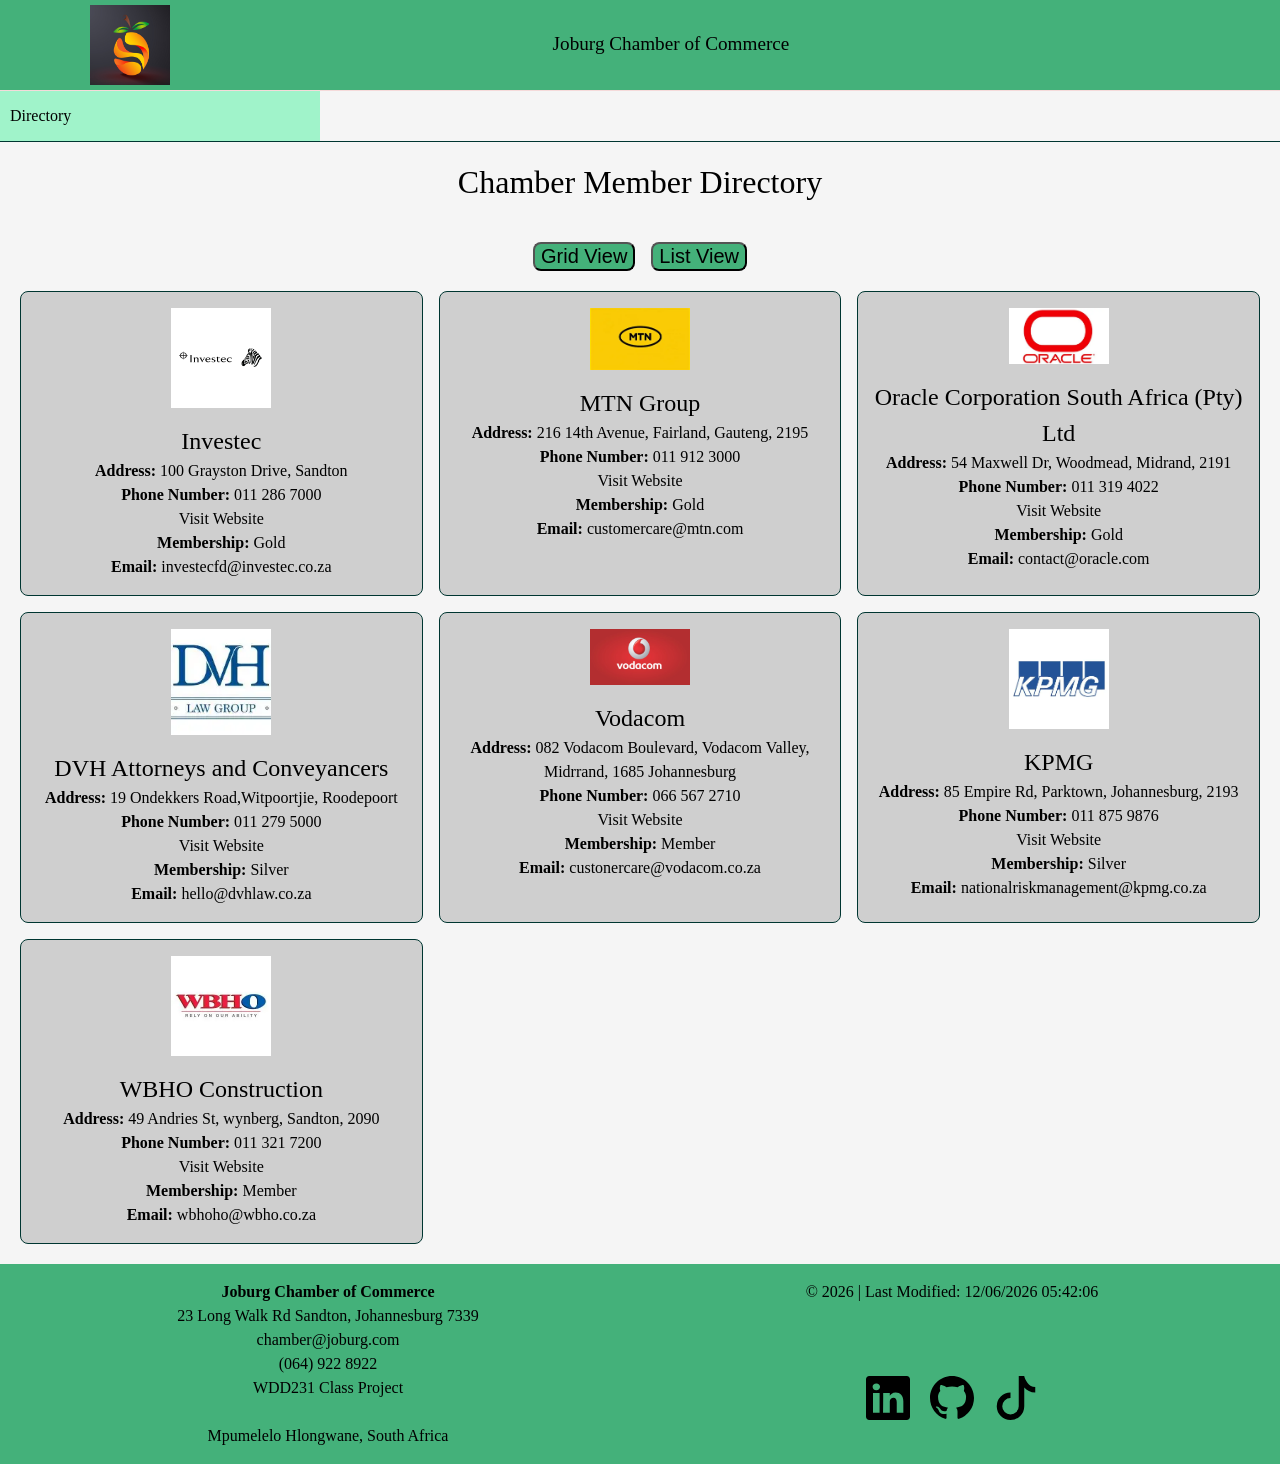
==== chamber/index.html @ f1ed206a "week2" ====
<!DOCTYPE html>
<html lang="en">
<head>
    <meta charset="UTF-8">
    <meta name="viewport" content="width=device-width, initial-scale=1.0">
    <title>Directory - Chamber of commerce</title>
    <meta name="description" content="WDD231 - Chamber of Commerce">
    <meta name="author" content="Mpumelelo Hlongwane">
    <link rel="icon" href="images/favicon.ico">

    <!--google fonts-->
    <link rel="preconnect" href="https://fonts.googleapis.com">
    <link rel="preconnect" href="https://fonts.gstatic.com" crossorigin>
    <link href="https://fonts.googleapis.com/css2?family=Merriweather:ital,opsz,wght@0,18..144,300..900;1,18..144,300..900&family=Playfair+Display:ital,wght@0,400..900;1,400..900&display=swap" rel="stylesheet">
    
    <!--social meta tags-->
    <meta property="og:title" content="Joburg Chamber of Commerce"/>
    <meta property="og:description" content="Joburg chamber of commerce is a local organization of businesses that work together to strengthen the business interests of the group. The intent of a chamber of commerce is to foster networking and to advocate on the behalf of the community."/>
    <meta property="og:url" content="https://Phume-H.github.io/wdd231/chamber/directory.html"/>
    <meta property="og:image" content="https://Phume-H.github.io/wdd231/chamber/directory.html/images/img.png" />
    <meta property="og:type" content="website" />

    <!--css and js links-->
    <link rel="stylesheet" href="styles/normalize.css">
    <link rel="stylesheet" href="styles/small.css">
    <link rel="stylesheet" href="styles/large.css">
    <script src="scripts/chamber.js" defer></script>
</head>

<body>
    <header>
        <img src="images/logo1.jpg" alt="chamber-logo" width="80" height="80">
        <span>Joburg Chamber of Commerce</span>
        <button id="ham-btn" class="hamburger" title="hamburger-menu"></button>
        
    </header>

    <nav id="nav-bar" class="navigation">
        <ul class="list"> 
            <li><a href="directory.html">Directory</a></li>
        </ul>
    </nav>

    <main>
        <h1>Chamber Member Directory</h1>

        <section class="view-toggle">
            <button id="gridBtn">Grid View</button>
            <button id="listBtn">List View</button>
        </section>

        <section id="membersContainer" class="grid-view"></section>

        
    </main>

    <footer>
        <div class="footer">
        <p>
            <span><strong>Joburg Chamber of Commerce</strong></span>
            <span>23 Long Walk Rd Sandton, Johannesburg 7339</span>
            <span>chamber@joburg.com</span>
            <span>(064) 922 8922</span>
        </p>

        <p id="lastModified">Last Modified:</p>
        <p>
            <span>WDD231 Class Project</span>
            <span id="currentyear"></span>
            Mpumelelo Hlongwane, South Africa
        </p>

         <div class="social">
            <a href="https://www.linkedin.com"><svg xmlns="http://www.w3.org/2000/svg" width="44" height="44" fill="black" class="bi bi-linkedin" viewBox="0 0 16 16" aria-label="linkedin-link">
            <path d="M0 1.146C0 .513.526 0 1.175 0h13.65C15.474 0 16 .513 16 1.146v13.708c0 .633-.526 1.146-1.175 1.146H1.175C.526 16 0 15.487 0 14.854zm4.943 12.248V6.169H2.542v7.225zm-1.2-8.212c.837 0 1.358-.554 1.358-1.248-.015-.709-.52-1.248-1.342-1.248S2.4 3.226 2.4 3.934c0 .694.521 1.248 1.327 1.248zm4.908 8.212V9.359c0-.216.016-.432.08-.586.173-.431.568-.878 1.232-.878.869 0 1.216.662 1.216 1.634v3.865h2.401V9.25c0-2.22-1.184-3.252-2.764-3.252-1.274 0-1.845.7-2.165 1.193v.025h-.016l.016-.025V6.169h-2.4c.03.678 0 7.225 0 7.225z"/>
            </svg></a>
            <a href="Phume-H.github.io/wdd231"><svg xmlns="http://www.w3.org/2000/svg" width="44" height="44" fill="black" class="bi bi-github" viewBox="0 0 16 16" aria-label="github-link">
            <path d="M8 0C3.58 0 0 3.58 0 8c0 3.54 2.29 6.53 5.47 7.59.4.07.55-.17.55-.38 0-.19-.01-.82-.01-1.49-2.01.37-2.53-.49-2.69-.94-.09-.23-.48-.94-.82-1.13-.28-.15-.68-.52-.01-.53.63-.01 1.08.58 1.23.82.72 1.21 1.87.87 2.33.66.07-.52.28-.87.51-1.07-1.78-.2-3.64-.89-3.64-3.95 0-.87.31-1.59.82-2.15-.08-.2-.36-1.02.08-2.12 0 0 .67-.21 2.2.82.64-.18 1.32-.27 2-.27s1.36.09 2 .27c1.53-1.04 2.2-.82 2.2-.82.44 1.1.16 1.92.08 2.12.51.56.82 1.27.82 2.15 0 3.07-1.87 3.75-3.65 3.95.29.25.54.73.54 1.48 0 1.07-.01 1.93-.01 2.2 0 .21.15.46.55.38A8.01 8.01 0 0 0 16 8c0-4.42-3.58-8-8-8"/>
            </svg></a>
            <a href="https://www.tiktok.com/"><svg xmlns="http://www.w3.org/2000/svg" width="44" height="44" fill="black" class="bi bi-tiktok" viewBox="0 0 16 16" aria-label="tiktok-link">
            <path d="M9 0h1.98c.144.715.54 1.617 1.235 2.512C12.895 3.389 13.797 4 15 4v2c-1.753 0-3.07-.814-4-1.829V11a5 5 0 1 1-5-5v2a3 3 0 1 0 3 3z"/>
            </svg></a>
        </div>

        </div>
    </footer>
</body>
</html>
---- chamber/styles/small.css ----
/******************** navigation ********************/

header {
  display: grid;
  grid-template-columns:  44px auto 44px;
  padding: 5px 0 5px 10px;
  text-align: center;
  background-color: #44b17a;
  color: black;
  border-bottom: solid 1px #f5dada;
  column-gap: 8px;
}

header span {
  font-size: 1.2rem;
  padding-top: 25px;
}

.hamburger {
  background-color: #44b17a;
  border: none;
  color: black;
  cursor: pointer;
  font-family: Verdana, Geneva, Tahoma, sans-serif;
}

.hamburger::before {
  content: "\2630";
  font-size: 2rem;
}

.hamburger.show::before {
  content: "\00D7"
}

/******************** navigation ********************/

.navigation {
  display: none;
}

.navigation.show {
  display: block
}

.navigation ul {
  list-style-type: none;
  margin: 0;
  padding: 0;

}

.navigation a {
  display: block;
  padding: .8rem 10px;
  background-color: #a0f3ca;
  color: black;
  text-decoration: none;
  border-bottom: solid 1px #003631;
}

.navigation li.current a{
  background-color: #44b17a;
}

.navigation a:hover {
  background-color: #6bebab;
}


/******************** body ********************/

body {
  background-color: whitesmoke;
  color: black;
  margin: 0;
}

h1 {
  text-align: center;
  padding-top: 1rem;
  padding-bottom: 1rem;
}

#membersContainer {
  display: grid;
  gap: 1rem;
  margin: 20px;
}

.grid-view {
  display: grid;
  grid-template-columns: repeat(auto-fit, minmax(250px, 1fr));
}

.list-view .member-card {
  display: grid;
  grid-template-columns: 1fr;
  padding: 1rem;
  margin: 0;
  gap: 1rem;
  text-align: left;
}

.list-view .member-card img {
  display: none;
}

.list-view .member-card h2 {
  font-size: 1rem;
  margin: 0;
}

.list-view .member-card:nth-child(even) {
  background-color: rgb(207, 207, 207);
  color: black;
}

.member-card {
  border-radius: 8px;
  padding: 1rem;
  background: rgb(207, 207, 207);
  border: solid 1.5px #003631;
  text-align: center;
}

.member-card img {
  max-width: 100px;
  height: auto;
  margin-bottom: 0.5rem;
}

.view-toggle {
  display: flex;
  justify-content: center;
  gap: 1rem;
  margin: 20px 0;
}

.view-toggle button{
  cursor: pointer;
  background-color: #44b17a;
  color:black;
  font-size: 20px;
  border-radius: 8px;
}

/******************** socials ********************/
.social {
  display: flex;
  justify-content: center;
  column-gap: 20px;
  padding-bottom: 1rem;
  
}

/******************** Home page hero panel ********************/
.map {
  width: 250px;
  height: 200px;
  border-radius: 10px;
}

.info-panels {
  display: flex;
  position: static;
  transform: none;
  flex-direction: column;
  align-items: center;
  padding: 1rem;
  gap: 2rem;
}

.responsive-image {
  width: 100%;
}

.info-box {
  background-color: rgba(234, 243, 247, 0.911);
  padding: 1rem;
  border-radius: 10px;
  width: 300px;
  box-shadow: 0 0 10px rgba(0,0,0,0.2);
}

.link {
  display: block;
  text-align: center;
}

/******************** spotlights ********************/
.card {
  border-radius: 8px;
  padding: 1rem;
  background: #44b17a;
  border: solid 1.5px #003631;
  text-align: center;
}

.card img {
  max-width: 100px;
  height: auto;
  margin-bottom: 0.5rem;
}

.spotlight-view {
  display: flex;
  flex-direction: column;
}

#spotlights {
  display: grid;
  grid-template-columns: repeat(auto-fit, minmax(250px, 1fr));
  gap: 2rem;
  margin: 10px;
  padding: 1rem;
}

/******************** membership-level ********************/

.membership-cards {
  display: grid;
  grid-template-columns: 1fr;
  gap: 1rem;
  margin-top: 2rem;
}

.card {
  grid-template-columns: 1fr;
  padding: 1rem;
  border: 1px solid #ccc;
  border-radius: 8px;
  animation: fadeInCard 1s ease forwards;
}

@keyframes fadeInCard {
  from {
    opacity: 0;
    transform: translateY(20px);
  }
  to {
    opacity: 1;
    transform: translateY(0);
  }
}

.info-link {
  display: inline-block;
  margin-top: 0.5rem;
  color: #0077cc;
  text-decoration: underline;
  cursor: pointer;
}

.modal {
  display: none;
  position: fixed;
  z-index: 999;
  left: 0; top: 0;
  width: 100%; height: 100%;
  background-color: rgba(0,0,0,0.6);
}

.modal-content {
  background: #fff;
  margin: 10% auto;
  padding: 2rem;
  width: 90%;
  max-width: 500px;
  border-radius: 8px;
}

.close {
  float: right;
  font-size: 1.5rem;
  cursor: pointer;
}
  
/******************** discover ********************/

#allplaces div {
  margin: 1rem 8px;
  border: 1px solid #003631;
  background-color: #ecbd35;
  border-radius: 10px;
  overflow: hidden;

  display: grid;
  grid-template-areas: 
  "name"
  "photo"
  "description"
  "address";
}

#allplaces div h2 {
  margin: 1rem 10px;
  grid-area: name;
}

#allplaces div img {
  width: 100%;
  grid-area: photo;
}

#allplaces div p {
  margin: 1rem 10px;
  grid-area: description;
}

#allplaces div address {
  margin: 1rem 10px;
  grid-area: address;
}

p {
  text-align: center;
}
/******************** footer ********************/

footer {
  background-color: #44b17a;
  color: black;
  padding: 1rem;
  text-align: center;
}

.footer {
  display: grid;
  grid-template-columns: 1fr;
}

.footer span {
  display: block;
}

.footer span {
  display: inline-block;
  width: 100%;
}
---- chamber/styles/large.css ----
@media (min-width: 768px) {
    header, main, footer {
        
        margin: 0 auto;
    }

    header {
        grid-template-columns: 44px  auto;
    }

    header img {
        margin-left: 80px;
    }

    .hamburger {
        display: none;

    }

    .navigation {
        display: block;
        border-bottom: solid 1px #003631;
    }

    .navigation ul {
        display: grid;
        grid-template-columns: 1fr 1fr 1fr 1fr;
        justify-content: space-around;
    }

    .navigation a {
        border: none;
    }

    .grid-view {
        display: grid;
        grid-template-columns: 1fr 1fr 1fr;
    }
    
    .list-view .member-card {
        display: grid;
        grid-template-columns: 2fr 1fr 1fr;
    }

    .info-panels {
        position: absolute;
        display: flex;
        flex-direction: row;
        top: 50%;
        left: 50%;
        transform: translate(-50%, -50%);
        gap: 2rem;
    }

    .membership-cards {
        grid-template-columns: 1fr;
        position: absolute;
        right: 10%;
        top: 36%;
        width: 30%;
    }

    .spotlight-view {
        display: flex;
        flex-direction: row;
    }

    #spotlights {
        display: grid;
        grid-template-columns: 1fr 1fr 1fr;
    }

    form {
        margin: 3rem;
    }

    #allplaces {
        display: grid; 
        grid-template-columns: 1fr 1fr ;
       
    }

    .footer {
        grid-template-columns: 1fr 1fr;
    }

}
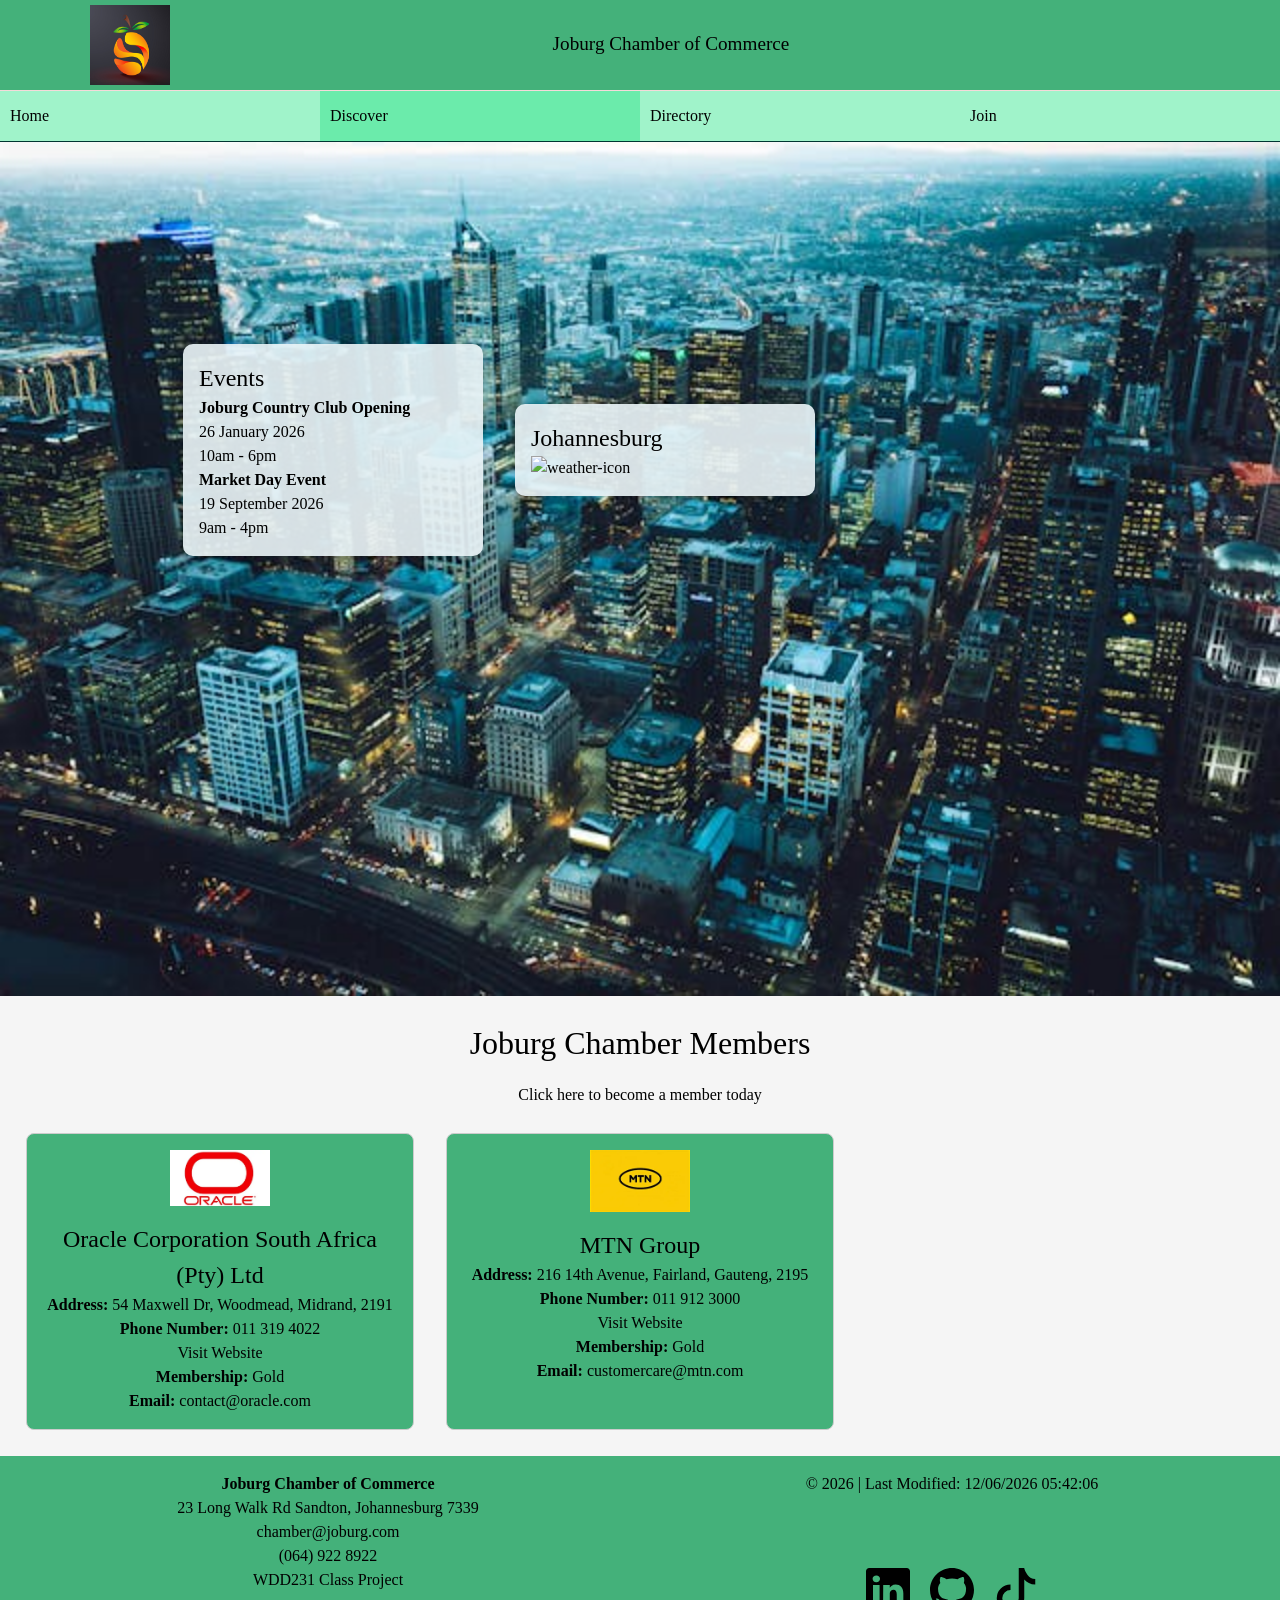
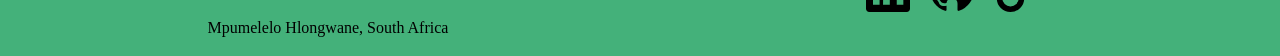
==== commit 88279f2b: "week3" ====
--- a/chamber/index.html
+++ b/chamber/index.html
@@ -3,7 +3,7 @@
 <head>
     <meta charset="UTF-8">
     <meta name="viewport" content="width=device-width, initial-scale=1.0">
-    <title>Directory - Chamber of commerce</title>
+    <title>Home - Chamber of commerce</title>
     <meta name="description" content="WDD231 - Chamber of Commerce">
     <meta name="author" content="Mpumelelo Hlongwane">
     <link rel="icon" href="images/favicon.ico">
@@ -14,11 +14,11 @@
     <link href="https://fonts.googleapis.com/css2?family=Merriweather:ital,opsz,wght@0,18..144,300..900;1,18..144,300..900&family=Playfair+Display:ital,wght@0,400..900;1,400..900&display=swap" rel="stylesheet">
     
     <!--social meta tags-->
-    <meta property="og:title" content="Joburg Chamber of Commerce"/>
-    <meta property="og:description" content="Joburg chamber of commerce is a local organization of businesses that work together to strengthen the business interests of the group. The intent of a chamber of commerce is to foster networking and to advocate on the behalf of the community."/>
-    <meta property="og:url" content="https://Phume-H.github.io/wdd231/chamber/directory.html"/>
-    <meta property="og:image" content="https://Phume-H.github.io/wdd231/chamber/directory.html/images/img.png" />
-    <meta property="og:type" content="website" />
+    <meta property="og:title" content="Joburg Chamber of Commerce">
+    <meta property="og:description" content="joburg chamber of commerce is a local organization of busin… of a chamber of commerce is to foster networking and to advocate on the behalf of the community.">
+    <meta property="og:url" content="https://Phume-H.github.io/wdd231/chamber/directory.html">
+    <meta property="og:image" content="https://Phume-H.github.io/wdd231/chamber/directory.html/images/img.png">
+    <meta property="og:type" content="website">
 
     <!--css and js links-->
     <link rel="stylesheet" href="styles/normalize.css">
@@ -36,24 +36,60 @@
     </header>
 
     <nav id="nav-bar" class="navigation">
-        <ul class="list"> 
-            <li><a href="directory.html">Directory</a></li>
-        </ul>
+        <ul class="list">
+                <li><a href="index.html">Home</a></li>
+                <li class="current"><a href="discover.html">Discover</a></li>
+                <li><a href="directory.html">Directory</a></li>
+                <li><a href="#">Join</a></li>
+            </ul>
     </nav>
 
     <main>
-        <h1>Chamber Member Directory</h1>
+        <div class="hero">
+            <picture>
+                <source srcset="images/background.jpg" media="(min-width: 1000px)">
+                <source srcset="images/background.jpg" media="(min-width: 600px)">
+                <img src="images/img5.webp" alt="chamber-members" class="responsive-image">
+            </picture>
 
-        <section class="view-toggle">
-            <button id="gridBtn">Grid View</button>
-            <button id="listBtn">List View</button>
-        </section>
+            <div class="info-panels">
+                <article class="info-box data-box">
+                <h2>Events</h2>
+                <span><strong>Joburg Country Club Opening</strong></span>
+                <p>26 January 2026</p>
+                <p>10am - 6pm</p>
+                <span><strong>Market Day Event</strong></span>
+                    <p>19 September 2026</p>
+                    <p>9am - 4pm</p>
+                </article>
 
-        <section id="membersContainer" class="grid-view"></section>
+                <section>
+                    <div class="info-box">
+                        <h2 id="town">Johannesburg</h2>
+                        <img id="graphic" src="images/" alt="weather-icon">
+                        <p id="description"></p>
+                        <p id="temperature"></p>
+                    </div>
+                </section>
+               <iframe 
+                    src="https://www.google.com/maps/embed?pb=!1m18!1m12!1m3!1d114606.2368156643!2d27.978!3d-26.2041!2m3!1f0!2f0!3f0!3m2!1i1024!2i768!4f13.1!3m3!1m2!1s0x1e95135f9f5f5f5f%3A0x123456789abcdef!2sJohannesburg%2C%20South%20Africa!5e0!3m2!1sen!2sza!4v1614031234567"
+                    width="250" 
+                    height="230" 
+                    style="border:0;" 
+                    allowfullscreen="" 
+                    loading="lazy">
+                </iframe>
 
-        
+
+            </div>
+        </div>
+
+        <h1>Joburg Chamber Members</h1>
+        <span class="link"><a href="join.html">Click here to become a member today</a></span>
+        <div class="spotlight-view">
+        <div id="spotlights"></div>
+        </div>
     </main>
-
     <footer>
         <div class="footer">
         <p>
@@ -77,12 +113,13 @@
             <a href="Phume-H.github.io/wdd231"><svg xmlns="http://www.w3.org/2000/svg" width="44" height="44" fill="black" class="bi bi-github" viewBox="0 0 16 16" aria-label="github-link">
             <path d="M8 0C3.58 0 0 3.58 0 8c0 3.54 2.29 6.53 5.47 7.59.4.07.55-.17.55-.38 0-.19-.01-.82-.01-1.49-2.01.37-2.53-.49-2.69-.94-.09-.23-.48-.94-.82-1.13-.28-.15-.68-.52-.01-.53.63-.01 1.08.58 1.23.82.72 1.21 1.87.87 2.33.66.07-.52.28-.87.51-1.07-1.78-.2-3.64-.89-3.64-3.95 0-.87.31-1.59.82-2.15-.08-.2-.36-1.02.08-2.12 0 0 .67-.21 2.2.82.64-.18 1.32-.27 2-.27s1.36.09 2 .27c1.53-1.04 2.2-.82 2.2-.82.44 1.1.16 1.92.08 2.12.51.56.82 1.27.82 2.15 0 3.07-1.87 3.75-3.65 3.95.29.25.54.73.54 1.48 0 1.07-.01 1.93-.01 2.2 0 .21.15.46.55.38A8.01 8.01 0 0 0 16 8c0-4.42-3.58-8-8-8"/>
             </svg></a>
-            <a href="https://www.tiktok.com/"><svg xmlns="http://www.w3.org/2000/svg" width="44" height="44" fill="black" class="bi bi-tiktok" viewBox="0 0 16 16" aria-label="tiktok-link">
+            <a href="https://www.tiktok.com"><svg xmlns="http://www.w3.org/2000/svg" width="44" height="44" fill="black" class="bi bi-tiktok" viewBox="0 0 16 16" aria-label="tiktok-link">
             <path d="M9 0h1.98c.144.715.54 1.617 1.235 2.512C12.895 3.389 13.797 4 15 4v2c-1.753 0-3.07-.814-4-1.829V11a5 5 0 1 1-5-5v2a3 3 0 1 0 3 3z"/>
             </svg></a>
         </div>
 
         </div>
     </footer>
+    <script src="scripts/weather.mjs"></script>
 </body>
 </html>
--- a/chamber/styles/small.css
+++ b/chamber/styles/small.css
@@ -60,7 +60,7 @@
 }
 
 .navigation li.current a{
-  background-color: #44b17a;
+  background-color: #6bebab;
 }
 
 .navigation a:hover {
@@ -275,47 +275,7 @@
   font-size: 1.5rem;
   cursor: pointer;
 }
-  
-/******************** discover ********************/
-
-#allplaces div {
-  margin: 1rem 8px;
-  border: 1px solid #003631;
-  background-color: #ecbd35;
-  border-radius: 10px;
-  overflow: hidden;
-
-  display: grid;
-  grid-template-areas: 
-  "name"
-  "photo"
-  "description"
-  "address";
-}
-
-#allplaces div h2 {
-  margin: 1rem 10px;
-  grid-area: name;
-}
-
-#allplaces div img {
-  width: 100%;
-  grid-area: photo;
-}
-
-#allplaces div p {
-  margin: 1rem 10px;
-  grid-area: description;
-}
-
-#allplaces div address {
-  margin: 1rem 10px;
-  grid-area: address;
-}
-
-p {
-  text-align: center;
-}
+
 /******************** footer ********************/
 
 footer {
--- a/chamber/styles/large.css
+++ b/chamber/styles/large.css
@@ -70,9 +70,6 @@
         grid-template-columns: 1fr 1fr 1fr;
     }
 
-    form {
-        margin: 3rem;
-    }
 
     #allplaces {
         display: grid; 
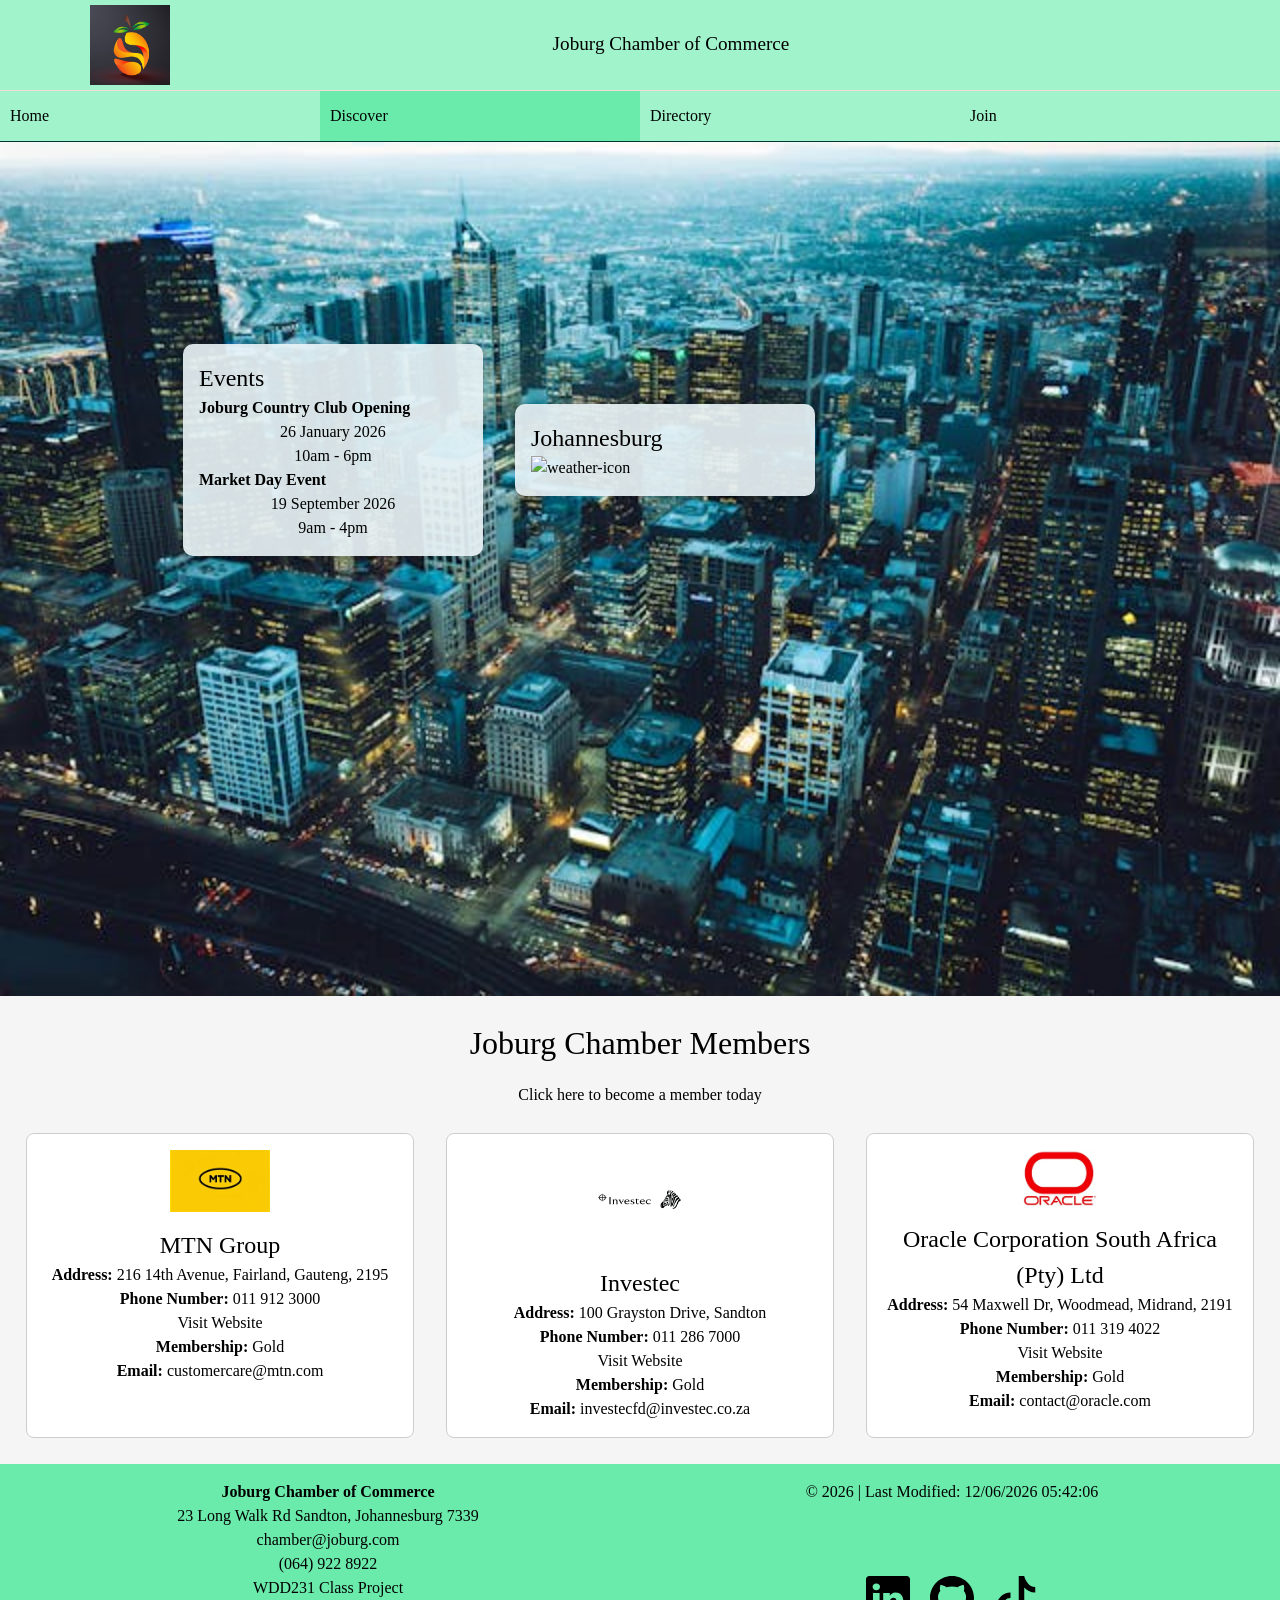
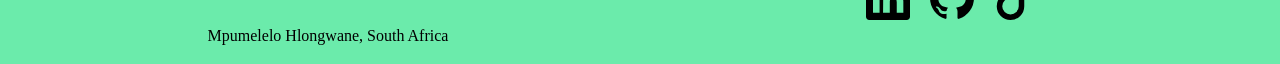
==== commit 549b9273: "week4" ====
--- a/chamber/index.html
+++ b/chamber/index.html
@@ -40,7 +40,7 @@
                 <li><a href="index.html">Home</a></li>
                 <li class="current"><a href="discover.html">Discover</a></li>
                 <li><a href="directory.html">Directory</a></li>
-                <li><a href="#">Join</a></li>
+                <li><a href="join.html">Join</a></li>
             </ul>
     </nav>
 
--- a/chamber/styles/small.css
+++ b/chamber/styles/small.css
@@ -5,7 +5,7 @@
   grid-template-columns:  44px auto 44px;
   padding: 5px 0 5px 10px;
   text-align: center;
-  background-color: #44b17a;
+  background-color: #a0f3ca;
   color: black;
   border-bottom: solid 1px #f5dada;
   column-gap: 8px;
@@ -17,7 +17,7 @@
 }
 
 .hamburger {
-  background-color: #44b17a;
+  background-color: #a0f3ca;
   border: none;
   color: black;
   cursor: pointer;
@@ -112,14 +112,14 @@
 }
 
 .list-view .member-card:nth-child(even) {
-  background-color: rgb(207, 207, 207);
-  color: black;
+  background-color: #003631;
+  color: #ffeda8;
 }
 
 .member-card {
   border-radius: 8px;
   padding: 1rem;
-  background: rgb(207, 207, 207);
+  background: #ecbd35;
   border: solid 1.5px #003631;
   text-align: center;
 }
@@ -139,8 +139,8 @@
 
 .view-toggle button{
   cursor: pointer;
-  background-color: #44b17a;
-  color:black;
+  background-color: #003631;
+  color:#ffeda8;
   font-size: 20px;
   border-radius: 8px;
 }
@@ -192,7 +192,7 @@
 .card {
   border-radius: 8px;
   padding: 1rem;
-  background: #44b17a;
+  background: white;
   border: solid 1.5px #003631;
   text-align: center;
 }
@@ -215,6 +215,74 @@
   margin: 10px;
   padding: 1rem;
 }
+
+/******************** form ********************/
+
+form {
+  margin: 1rem 2%;
+  width: 50%;
+}
+
+label {
+  display: block;
+  font-size: .8rem;
+  color:#003631;
+  padding-top: .2rem;
+}
+
+h3 {
+  font-size: .9rem;
+  margin: 1.5rem 0 .2rem 0;
+}
+
+input[type=text],
+input[type=tel],
+input[type=email]
+    {
+  display: block;
+  margin: .1rem 0 1rem 0;
+  padding: .3rem;
+  border: 1px solid #ecbd35;
+  border-radius: 4px;
+  border-left-width: 5px;
+  font-size: 1rem;
+  color: #3d405b;
+  width: 250px;
+}
+
+textarea {
+  display: block;
+  margin-top: .1rem;
+  padding: 1rem;
+  width: 250px;
+  border: 1px solid #ecbd35;
+  border-radius: 4px;
+}
+
+input:required {border-left-color: #d70000;}
+input:focus {border-left-color: #ecbd35; outline: none;}
+input:required:valid {border-left-color: green;}
+
+input[type=submit] {
+  border: none;
+  text-align: center;
+  background-color: #6bebab;
+  color:black;
+  border-radius: 1rem;
+  padding: .75rem 1.5rem;
+  margin: 2rem 0;
+  font-size: 1.2rem;
+}
+
+#results {
+  display:block;
+  text-align: center;
+  background-color: #fadd88;
+  margin: auto;
+  border-radius: 16px;
+  width: 50%;
+}
+
 
 /******************** membership-level ********************/
 
@@ -275,11 +343,51 @@
   font-size: 1.5rem;
   cursor: pointer;
 }
-
+  
+/******************** discover ********************/
+
+#allplaces div {
+  margin: 1rem 8px;
+  border: 1px solid #003631;
+  background-color: black;
+  border-radius: 10px;
+  overflow: hidden;
+
+  display: grid;
+  grid-template-areas: 
+  "name"
+  "photo"
+  "description"
+  "address";
+}
+
+#allplaces div h2 {
+  margin: 1rem 10px;
+  grid-area: name;
+}
+
+#allplaces div img {
+  width: 100%;
+  grid-area: photo;
+}
+
+#allplaces div p {
+  margin: 1rem 10px;
+  grid-area: description;
+}
+
+#allplaces div address {
+  margin: 1rem 10px;
+  grid-area: address;
+}
+
+p {
+  text-align: center;
+}
 /******************** footer ********************/
 
 footer {
-  background-color: #44b17a;
+  background-color: #6bebab;
   color: black;
   padding: 1rem;
   text-align: center;
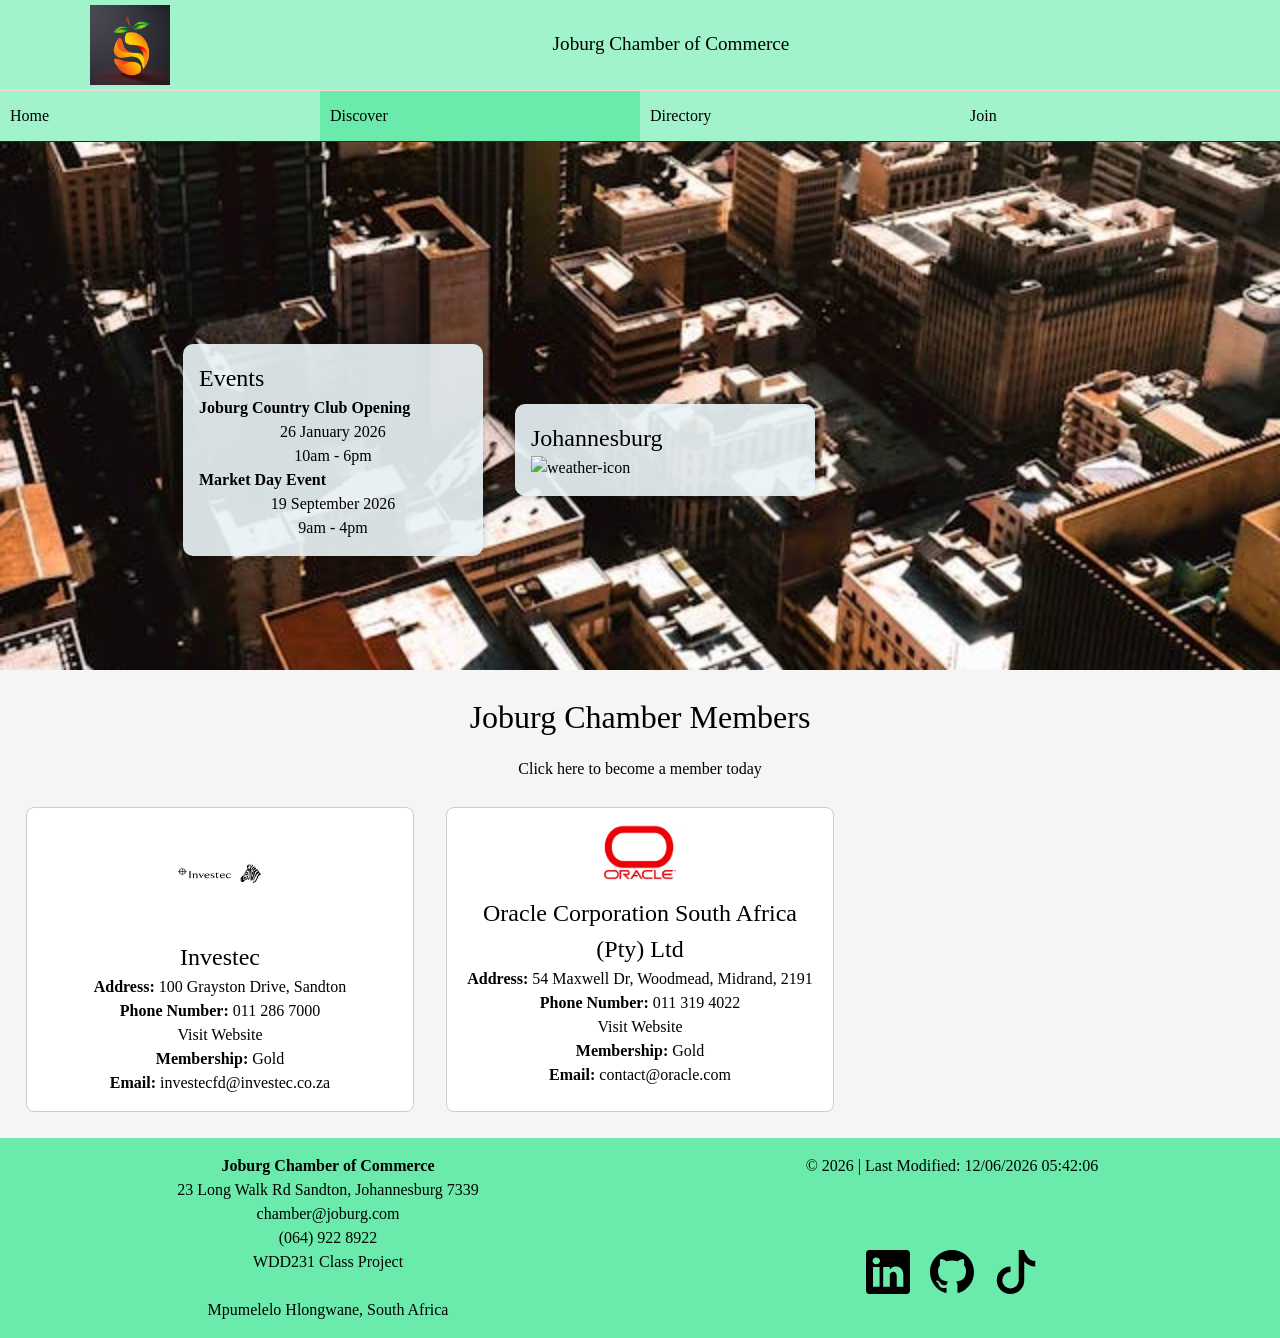
==== commit c1554f14: "week5" ====
--- a/chamber/index.html
+++ b/chamber/index.html
@@ -47,8 +47,8 @@
     <main>
         <div class="hero">
             <picture>
-                <source srcset="images/background.jpg" media="(min-width: 1000px)">
-                <source srcset="images/background.jpg" media="(min-width: 600px)">
+                <source srcset="images/background2(2).webp" media="(min-width: 1000px)">
+                <source srcset="images/background2(2).webp" media="(min-width: 600px)">
                 <img src="images/img5.webp" alt="chamber-members" class="responsive-image">
             </picture>
 
--- a/chamber/styles/small.css
+++ b/chamber/styles/small.css
@@ -119,7 +119,7 @@
 .member-card {
   border-radius: 8px;
   padding: 1rem;
-  background: #ecbd35;
+  background: white;
   border: solid 1.5px #003631;
   text-align: center;
 }
